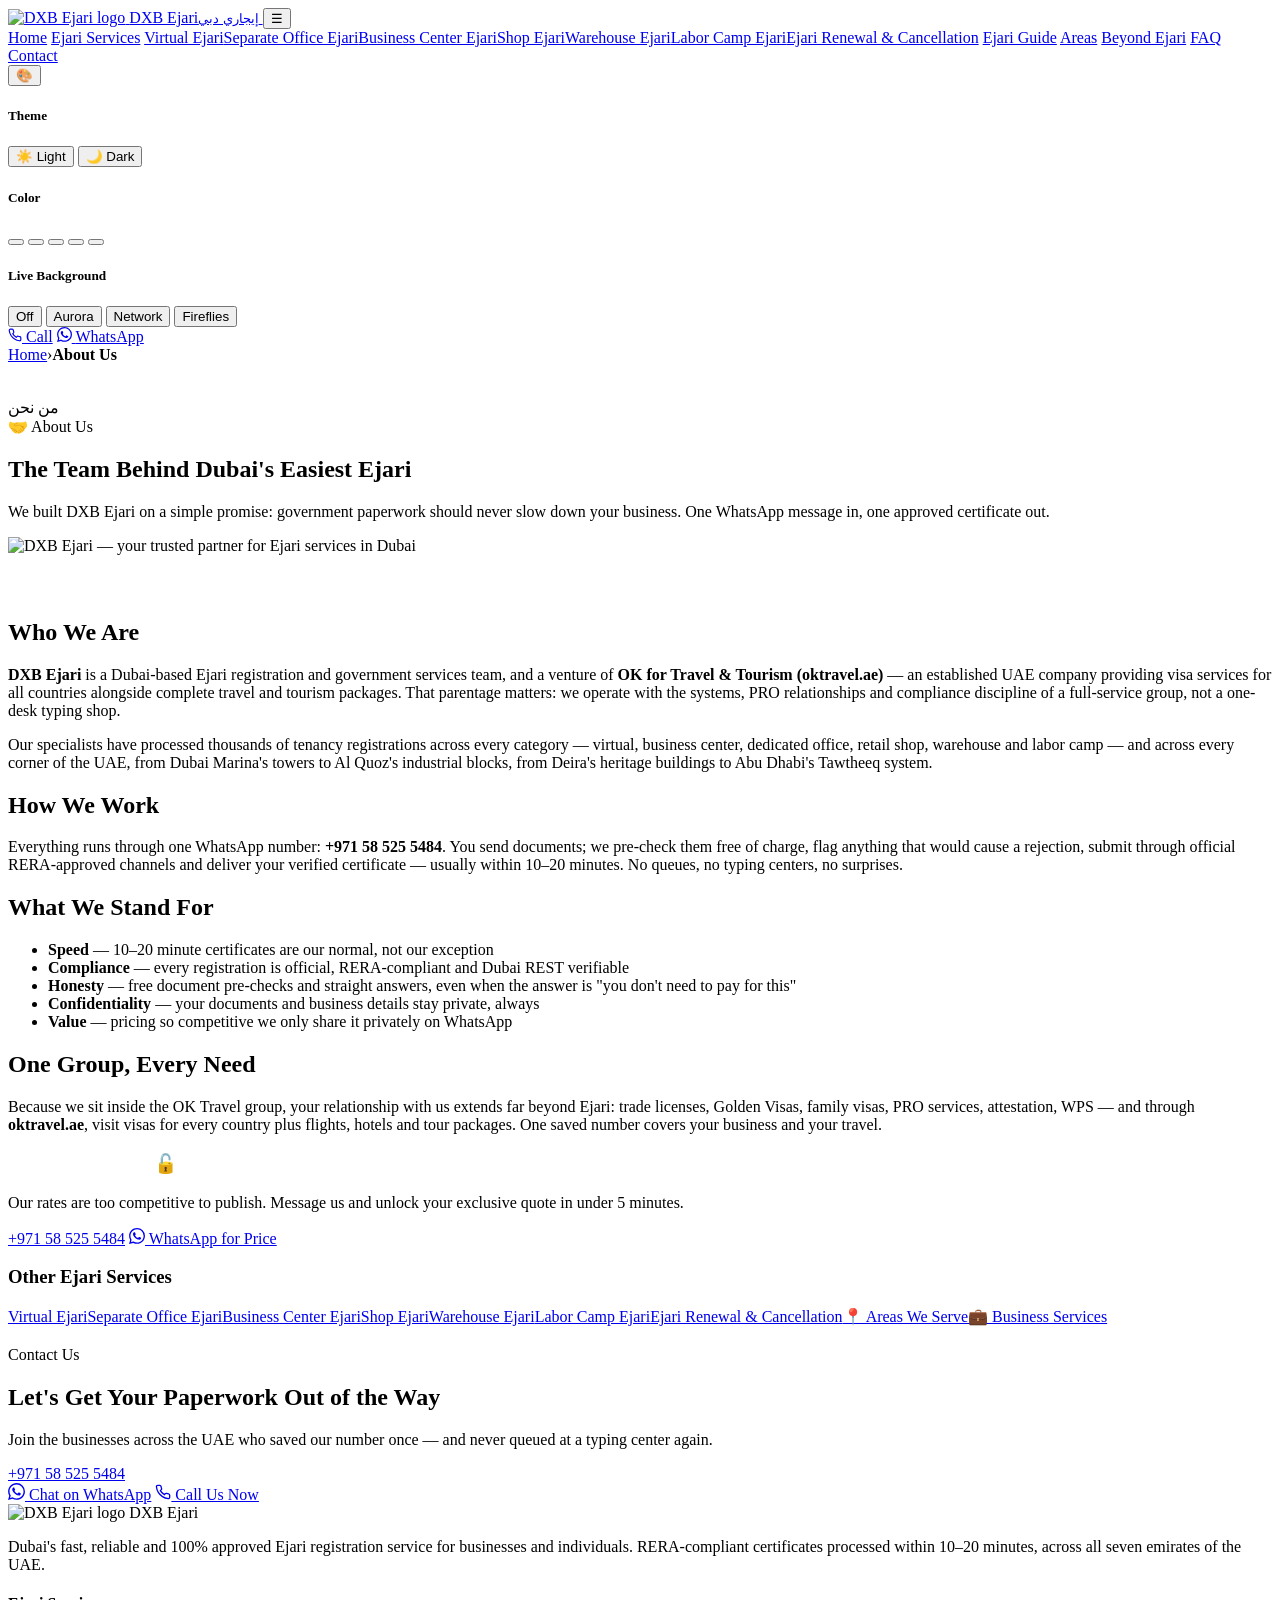
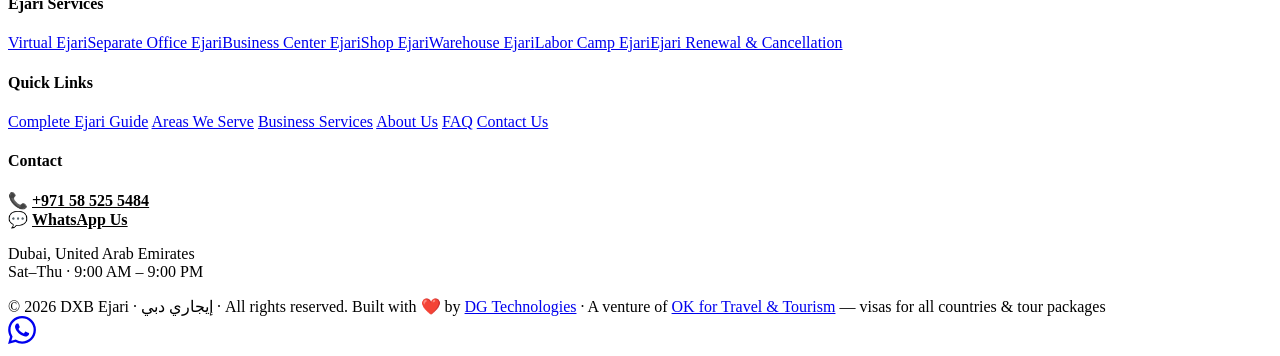
==== about-us.html @ 158ce976 "Add website files" ====
<!DOCTYPE html>
<html lang="en">
<head>
<meta charset="UTF-8">
<meta name="viewport" content="width=device-width, initial-scale=1.0">
<title>About DXB Ejari — Dubai's Trusted Ejari & Business Services Team</title>
<meta name="description" content="DXB Ejari is a Dubai-based Ejari registration and business services provider, a venture of OK for Travel & Tourism, serving all 7 UAE emirates. WhatsApp +971 58 525 5484.">
<meta name="robots" content="index, follow, max-image-preview:large">
<meta name="author" content="DXB Ejari">
<meta name="geo.region" content="AE-DU">
<meta name="geo.placename" content="Dubai">
<link rel="canonical" href="https://dxbejari.com/about-us.html">
<meta property="og:type" content="website">
<meta property="og:url" content="https://dxbejari.com/about-us.html">
<meta property="og:title" content="About DXB Ejari — Dubai's Trusted Ejari & Business Services Team">
<meta property="og:description" content="DXB Ejari is a Dubai-based Ejari registration and business services provider, a venture of OK for Travel & Tourism, serving all 7 UAE emirates. WhatsApp +971 58 525 5484.">
<meta property="og:site_name" content="DXB Ejari">
<meta property="og:locale" content="en_AE">
<meta property="og:image" content="https://dxbejari.com/og-image.jpg">
<meta property="og:image:secure_url" content="https://dxbejari.com/og-image.jpg">
<meta property="og:image:width" content="1200">
<meta property="og:image:height" content="630">
<meta property="og:image:type" content="image/jpeg">
<meta property="og:image:alt" content="About DXB Ejari — Dubai's Trusted Ejari & Business Services Team">
<link rel="image_src" href="https://dxbejari.com/og-image.jpg">
<meta name="twitter:card" content="summary_large_image">
<meta name="twitter:title" content="About DXB Ejari — Dubai's Trusted Ejari & Business Services Team">
<meta name="twitter:description" content="DXB Ejari is a Dubai-based Ejari registration and business services provider, a venture of OK for Travel & Tourism, serving all 7 UAE emirates. WhatsApp +971 58 525 5484.">
<meta name="twitter:image" content="https://dxbejari.com/og-image.jpg">
<meta name="theme-color" content="#0E5A3C">
<meta name="format-detection" content="telephone=yes">
<meta name="mobile-web-app-capable" content="yes">
<meta name="apple-mobile-web-app-status-bar-style" content="default">
<script>(function(){try{var d=document.documentElement,t=localStorage.getItem("dxb-theme")||(matchMedia("(prefers-color-scheme: dark)").matches?"dark":"light");d.dataset.theme=t;var a=localStorage.getItem("dxb-accent");if(a)d.dataset.accent=a}catch(e){}})();</script>
<link rel="icon" type="image/png" sizes="512x512" href="favicon-512.png">
<link rel="icon" type="image/png" sizes="32x32" href="favicon-32.png">
<link rel="icon" type="image/png" sizes="16x16" href="favicon-16.png">
<link rel="apple-touch-icon" sizes="180x180" href="favicon-180.png">
<link rel="preconnect" href="https://fonts.googleapis.com">
<link rel="preconnect" href="https://fonts.gstatic.com" crossorigin>
<link href="https://fonts.googleapis.com/css2?family=Sora:wght@400;600;700;800&family=Inter:wght@400;500;600&family=Noto+Kufi+Arabic:wght@500;700&display=swap" rel="stylesheet">
<link rel="stylesheet" href="style.css">
<script type="application/ld+json">{"@context": "https://schema.org", "@type": "ProfessionalService", "name": "DXB Ejari", "url": "https://dxbejari.com/", "telephone": "+971585255484", "description": "Ejari registration and renewal services across Dubai and all UAE emirates — virtual office, business center, shop, warehouse and labor camp Ejari with certificates issued within 10–20 minutes.", "areaServed": [{"@type": "Country", "name": "United Arab Emirates"}, {"@type": "City", "name": "Dubai"}], "address": {"@type": "PostalAddress", "addressLocality": "Dubai", "addressCountry": "AE"}, "priceRange": "AED", "openingHours": "Sa-Th 09:00-21:00", "sameAs": ["https://wa.me/971585255484", "https://oktravel.ae", "https://dgtechnology.online"], "parentOrganization": {"@type": "Organization", "name": "OK for Travel and Tourism", "url": "https://oktravel.ae"}}</script>
<script type="application/ld+json">{"@context": "https://schema.org", "@type": "BreadcrumbList", "itemListElement": [{"@type": "ListItem", "position": 1, "name": "Home", "item": "https://dxbejari.com/index.html"}, {"@type": "ListItem", "position": 2, "name": "About Us", "item": "https://dxbejari.com/about-us.html"}]}</script>
</head>
<body><header>
  <div class="wrap nav">
    <a class="logo" href="index.html" aria-label="DXB Ejari home">
      <img class="logo-mark" src="logo-mark.png" alt="DXB Ejari logo" width="40" height="40">
      <span>DXB Ejari<small class="ar">إيجاري دبي</small></span>
    </a>
    <button class="menu-btn" aria-label="Open menu" onclick="document.querySelector('.nav-links').classList.toggle('open')">☰</button>
    <nav class="nav-links" aria-label="Main">
      <a href="index.html">Home</a>
      <span class="dd"><a href="virtual-ejari.html">Ejari Services</a>
        <span class="dd-menu"><a href="virtual-ejari.html">Virtual Ejari</a><a href="separate-office-ejari.html">Separate Office Ejari</a><a href="business-center-ejari.html">Business Center Ejari</a><a href="shop-ejari.html">Shop Ejari</a><a href="warehouse-ejari.html">Warehouse Ejari</a><a href="labor-camp-ejari.html">Labor Camp Ejari</a><a href="ejari-renewal.html">Ejari Renewal & Cancellation</a></span>
      </span>
      <a href="services.html">Ejari Guide</a>
      <a href="areas-we-serve.html">Areas</a>
      <a href="business-services.html">Beyond Ejari</a>
      <a href="faq.html">FAQ</a>
      <a href="contact.html">Contact</a>
    </nav>
    <div class="nav-cta">
      <span class="fx">
        <button class="fx-fab" aria-label="Appearance settings" onclick="this.parentElement.classList.toggle('open')">🎨</button>
        <div class="fx-panel">
          <h5>Theme</h5>
          <div class="fx-row">
            <button data-theme-set="light">☀️ Light</button>
            <button data-theme-set="dark">🌙 Dark</button>
          </div>
          <h5>Color</h5>
          <div class="fx-row fx-swatches">
            <button data-accent-set="emerald" style="--sw:#22B573" aria-label="Emerald"></button>
            <button data-accent-set="ocean" style="--sw:#2B9DE8" aria-label="Ocean"></button>
            <button data-accent-set="violet" style="--sw:#8B5CF6" aria-label="Violet"></button>
            <button data-accent-set="crimson" style="--sw:#E8536F" aria-label="Crimson"></button>
            <button data-accent-set="amber" style="--sw:#F0A32B" aria-label="Amber"></button>
          </div>
          <h5>Live Background</h5>
          <div class="fx-row">
            <button data-bg="off">Off</button>
            <button data-bg="aurora">Aurora</button>
            <button data-bg="net">Network</button>
            <button data-bg="fireflies">Fireflies</button>
          </div>
        </div>
      </span>
      <a class="btn btn-ghost btn-sm" href="tel:+971585255484"><svg width="14" height="14" viewBox="0 0 24 24" fill="none" stroke="currentColor" stroke-width="2"><path d="M22 16.92v3a2 2 0 0 1-2.18 2 19.79 19.79 0 0 1-8.63-3.07 19.5 19.5 0 0 1-6-6 19.79 19.79 0 0 1-3.07-8.67A2 2 0 0 1 4.11 2h3a2 2 0 0 1 2 1.72c.127.96.361 1.903.7 2.81a2 2 0 0 1-.45 2.11L8.09 9.91a16 16 0 0 0 6 6l1.27-1.27a2 2 0 0 1 2.11-.45c.907.339 1.85.573 2.81.7A2 2 0 0 1 22 16.92z"/></svg> Call</a>
      <a class="btn btn-green btn-sm nav-wa" href="https://wa.me/971585255484?text=Hi%2C%20I%20need%20Ejari%20services%20in%20Dubai" target="_blank" rel="noopener" aria-label="Chat on WhatsApp"><svg width="15" height="15" viewBox="0 0 24 24" fill="currentColor"><path d="M17.472 14.382c-.297-.149-1.758-.867-2.03-.967-.273-.099-.471-.148-.67.15-.197.297-.767.966-.94 1.164-.173.199-.347.223-.644.075-.297-.15-1.255-.463-2.39-1.475-.883-.788-1.48-1.761-1.653-2.059-.173-.297-.018-.458.13-.606.134-.133.297-.347.446-.52.149-.174.198-.298.298-.497.099-.198.05-.371-.025-.52-.075-.149-.669-1.612-.916-2.207-.242-.579-.487-.5-.669-.51l-.57-.01c-.198 0-.52.074-.792.372-.272.297-1.04 1.016-1.04 2.479 0 1.462 1.065 2.875 1.213 3.074.149.198 2.096 3.2 5.077 4.487.709.306 1.262.489 1.694.625.712.227 1.36.195 1.871.118.571-.085 1.758-.719 2.006-1.413.248-.694.248-1.289.173-1.413-.074-.124-.272-.198-.57-.347m-5.421 7.403h-.004a9.87 9.87 0 0 1-5.031-1.378l-.361-.214-3.741.982.998-3.648-.235-.374a9.86 9.86 0 0 1-1.51-5.26c.001-5.45 4.436-9.884 9.888-9.884 2.64 0 5.122 1.03 6.988 2.898a9.825 9.825 0 0 1 2.893 6.994c-.003 5.45-4.437 9.884-9.885 9.884m8.413-18.297A11.815 11.815 0 0 0 12.05 0C5.495 0 .16 5.335.157 11.892c0 2.096.547 4.142 1.588 5.945L.057 24l6.305-1.654a11.882 11.882 0 0 0 5.683 1.448h.005c6.554 0 11.89-5.335 11.893-11.893a11.821 11.821 0 0 0-3.48-8.413Z"/></svg> <span class="btn-label">WhatsApp</span></a>
    </div>
  </div>
</header><div class="wrap crumbs"><a href="index.html">Home</a><span>›</span><b style="color:var(--emerald)">About Us</b></div>
<section class="phero" style="padding-top:34px">
  <div class="ar-mark ar" aria-hidden="true">من نحن</div>
  <div class="wrap">
    <span class="eyebrow">🤝 About Us</span>
    <h1>The Team Behind <span class="grad">Dubai's Easiest Ejari</span></h1>
    <p class="lead">We built DXB Ejari on a simple promise: government paperwork should never slow down your business. One WhatsApp message in, one approved certificate out.</p>
  </div>
</section>

<section style="padding-top:0">
  <div class="wrap">
    <img class="banner-shot rv" src="banner-tall.jpg" alt="DXB Ejari — your trusted partner for Ejari services in Dubai" loading="lazy" width="1600" height="900">
  </div>
</section>

<section style="padding-top:44px">
  <div class="wrap twocol">
    <article class="prose">
      <h2>Who We Are</h2>
      <p><strong>DXB Ejari</strong> is a Dubai-based Ejari registration and government services team, and a venture of <strong>OK for Travel &amp; Tourism (oktravel.ae)</strong> — an established UAE company providing visa services for all countries alongside complete travel and tourism packages. That parentage matters: we operate with the systems, PRO relationships and compliance discipline of a full-service group, not a one-desk typing shop.</p>
      <p>Our specialists have processed thousands of tenancy registrations across every category — virtual, business center, dedicated office, retail shop, warehouse and labor camp — and across every corner of the UAE, from Dubai Marina's towers to Al Quoz's industrial blocks, from Deira's heritage buildings to Abu Dhabi's Tawtheeq system.</p>
      <h2>How We Work</h2>
      <p>Everything runs through one WhatsApp number: <strong>+971 58 525 5484</strong>. You send documents; we pre-check them free of charge, flag anything that would cause a rejection, submit through official RERA-approved channels and deliver your verified certificate — usually within 10–20 minutes. No queues, no typing centers, no surprises.</p>
      <h2>What We Stand For</h2>
      <ul>
        <li><strong>Speed</strong> — 10–20 minute certificates are our normal, not our exception</li>
        <li><strong>Compliance</strong> — every registration is official, RERA-compliant and Dubai REST verifiable</li>
        <li><strong>Honesty</strong> — free document pre-checks and straight answers, even when the answer is "you don't need to pay for this"</li>
        <li><strong>Confidentiality</strong> — your documents and business details stay private, always</li>
        <li><strong>Value</strong> — pricing so competitive we only share it privately on WhatsApp</li>
      </ul>
      <h2>One Group, Every Need</h2>
      <p>Because we sit inside the OK Travel group, your relationship with us extends far beyond Ejari: trade licenses, Golden Visas, family visas, PRO services, attestation, WPS — and through <strong>oktravel.ae</strong>, visit visas for every country plus flights, hotels and tour packages. One saved number covers your business and your travel.</p>
    </article>
    <aside class="sidebar">
      <div class="side-box side-cta">
  <h3 style="color:#fff">Get Today's Price 🔓</h3>
  <p>Our rates are too competitive to publish. Message us and unlock your exclusive quote in under 5 minutes.</p>
  <a class="phone" href="tel:+971585255484">+971 58 525 5484</a>
  <a class="btn btn-gold" style="width:100%;justify-content:center" href="https://wa.me/971585255484?text=Hi%2C%20I%20want%20to%20know%20the%20Ejari%20price" target="_blank" rel="noopener"><svg width="16" height="16" viewBox="0 0 24 24" fill="currentColor"><path d="M17.472 14.382c-.297-.149-1.758-.867-2.03-.967-.273-.099-.471-.148-.67.15-.197.297-.767.966-.94 1.164-.173.199-.347.223-.644.075-.297-.15-1.255-.463-2.39-1.475-.883-.788-1.48-1.761-1.653-2.059-.173-.297-.018-.458.13-.606.134-.133.297-.347.446-.52.149-.174.198-.298.298-.497.099-.198.05-.371-.025-.52-.075-.149-.669-1.612-.916-2.207-.242-.579-.487-.5-.669-.51l-.57-.01c-.198 0-.52.074-.792.372-.272.297-1.04 1.016-1.04 2.479 0 1.462 1.065 2.875 1.213 3.074.149.198 2.096 3.2 5.077 4.487.709.306 1.262.489 1.694.625.712.227 1.36.195 1.871.118.571-.085 1.758-.719 2.006-1.413.248-.694.248-1.289.173-1.413-.074-.124-.272-.198-.57-.347m-5.421 7.403h-.004a9.87 9.87 0 0 1-5.031-1.378l-.361-.214-3.741.982.998-3.648-.235-.374a9.86 9.86 0 0 1-1.51-5.26c.001-5.45 4.436-9.884 9.888-9.884 2.64 0 5.122 1.03 6.988 2.898a9.825 9.825 0 0 1 2.893 6.994c-.003 5.45-4.437 9.884-9.885 9.884m8.413-18.297A11.815 11.815 0 0 0 12.05 0C5.495 0 .16 5.335.157 11.892c0 2.096.547 4.142 1.588 5.945L.057 24l6.305-1.654a11.882 11.882 0 0 0 5.683 1.448h.005c6.554 0 11.89-5.335 11.893-11.893a11.821 11.821 0 0 0-3.48-8.413Z"/></svg> WhatsApp for Price</a>
</div>
      <div class="side-box"><h3>Other Ejari Services</h3><div class="links"><a href="virtual-ejari.html">Virtual Ejari</a><a href="separate-office-ejari.html">Separate Office Ejari</a><a href="business-center-ejari.html">Business Center Ejari</a><a href="shop-ejari.html">Shop Ejari</a><a href="warehouse-ejari.html">Warehouse Ejari</a><a href="labor-camp-ejari.html">Labor Camp Ejari</a><a href="ejari-renewal.html">Ejari Renewal & Cancellation</a><a href="areas-we-serve.html">📍 Areas We Serve</a><a href="business-services.html">💼 Business Services</a></div></div>
    </aside>
  </div>
</section>
<section style="padding-top:20px"><div class="wrap"><div class="cta-band rv">
  <span class="eyebrow lt">Contact Us</span>
  <h2>Let's Get Your Paperwork Out of the Way</h2>
  <p>Join the businesses across the UAE who saved our number once — and never queued at a typing center again.</p>
  <a class="phone-big" href="tel:+971585255484">+971 58 525 5484</a>
  <div class="cta-ctas">
    <a class="btn btn-green" href="https://wa.me/971585255484?text=Hi%2C%20I%20want%20to%20know%20more%20about%20DXB%20Ejari%20services" target="_blank" rel="noopener"><svg width="17" height="17" viewBox="0 0 24 24" fill="currentColor"><path d="M17.472 14.382c-.297-.149-1.758-.867-2.03-.967-.273-.099-.471-.148-.67.15-.197.297-.767.966-.94 1.164-.173.199-.347.223-.644.075-.297-.15-1.255-.463-2.39-1.475-.883-.788-1.48-1.761-1.653-2.059-.173-.297-.018-.458.13-.606.134-.133.297-.347.446-.52.149-.174.198-.298.298-.497.099-.198.05-.371-.025-.52-.075-.149-.669-1.612-.916-2.207-.242-.579-.487-.5-.669-.51l-.57-.01c-.198 0-.52.074-.792.372-.272.297-1.04 1.016-1.04 2.479 0 1.462 1.065 2.875 1.213 3.074.149.198 2.096 3.2 5.077 4.487.709.306 1.262.489 1.694.625.712.227 1.36.195 1.871.118.571-.085 1.758-.719 2.006-1.413.248-.694.248-1.289.173-1.413-.074-.124-.272-.198-.57-.347m-5.421 7.403h-.004a9.87 9.87 0 0 1-5.031-1.378l-.361-.214-3.741.982.998-3.648-.235-.374a9.86 9.86 0 0 1-1.51-5.26c.001-5.45 4.436-9.884 9.888-9.884 2.64 0 5.122 1.03 6.988 2.898a9.825 9.825 0 0 1 2.893 6.994c-.003 5.45-4.437 9.884-9.885 9.884m8.413-18.297A11.815 11.815 0 0 0 12.05 0C5.495 0 .16 5.335.157 11.892c0 2.096.547 4.142 1.588 5.945L.057 24l6.305-1.654a11.882 11.882 0 0 0 5.683 1.448h.005c6.554 0 11.89-5.335 11.893-11.893a11.821 11.821 0 0 0-3.48-8.413Z"/></svg> Chat on WhatsApp</a>
    <a class="btn btn-white" href="tel:+971585255484"><svg width="16" height="16" viewBox="0 0 24 24" fill="none" stroke="currentColor" stroke-width="2"><path d="M22 16.92v3a2 2 0 0 1-2.18 2 19.79 19.79 0 0 1-8.63-3.07 19.5 19.5 0 0 1-6-6 19.79 19.79 0 0 1-3.07-8.67A2 2 0 0 1 4.11 2h3a2 2 0 0 1 2 1.72c.127.96.361 1.903.7 2.81a2 2 0 0 1-.45 2.11L8.09 9.91a16 16 0 0 0 6 6l1.27-1.27a2 2 0 0 1 2.11-.45c.907.339 1.85.573 2.81.7A2 2 0 0 1 22 16.92z"/></svg> Call Us Now</a>
  </div>
</div></div></section><footer>
  <div class="wrap">
    <div class="fgrid">
      <div>
        <div class="fbrand"><img class="logo-mark" src="logo-mark.png" alt="DXB Ejari logo" width="34" height="34"> DXB Ejari</div>
        <p>Dubai's fast, reliable and 100% approved Ejari registration service for businesses and individuals. RERA-compliant certificates processed within 10–20 minutes, across all seven emirates of the UAE.</p>
      </div>
      <div>
        <h4>Ejari Services</h4>
        <a href="virtual-ejari.html">Virtual Ejari</a><a href="separate-office-ejari.html">Separate Office Ejari</a><a href="business-center-ejari.html">Business Center Ejari</a><a href="shop-ejari.html">Shop Ejari</a><a href="warehouse-ejari.html">Warehouse Ejari</a><a href="labor-camp-ejari.html">Labor Camp Ejari</a><a href="ejari-renewal.html">Ejari Renewal & Cancellation</a>
      </div>
      <div>
        <h4>Quick Links</h4>
        <a href="services.html">Complete Ejari Guide</a>
        <a href="areas-we-serve.html">Areas We Serve</a>
        <a href="business-services.html">Business Services</a>
        <a href="about-us.html">About Us</a>
        <a href="faq.html">FAQ</a>
        <a href="contact.html">Contact Us</a>
      </div>
      <div>
        <h4>Contact</h4>
        <p style="margin-bottom:10px">📞 <a href="tel:+971585255484" style="color:var(--gold-2);font-weight:700">+971 58 525 5484</a><br>
        💬 <a href="https://wa.me/971585255484?text=Hi%2C%20I%20need%20Ejari%20services%20in%20Dubai" target="_blank" rel="noopener" style="color:var(--gold-2);font-weight:700">WhatsApp Us</a></p>
        <p>Dubai, United Arab Emirates<br>Sat–Thu · 9:00 AM – 9:00 PM</p>
      </div>
    </div>
    <div class="watermark">
      <span>© <span class="yr">2026</span> DXB Ejari · <span class="ar">إيجاري دبي</span> · All rights reserved.</span>
      <span>Built with ❤️ by <a href="https://dgtechnology.online" target="_blank" rel="noopener">DG Technologies</a> · A venture of <a href="https://oktravel.ae" target="_blank" rel="noopener">OK for Travel &amp; Tourism</a> — visas for all countries &amp; tour packages</span>
    </div>
  </div>
</footer>
<a class="wa-float" href="https://wa.me/971585255484?text=Hi%2C%20I%20need%20Ejari%20services%20in%20Dubai" target="_blank" rel="noopener" aria-label="Chat on WhatsApp"><svg width="28" height="28" viewBox="0 0 24 24" fill="currentColor"><path d="M17.472 14.382c-.297-.149-1.758-.867-2.03-.967-.273-.099-.471-.148-.67.15-.197.297-.767.966-.94 1.164-.173.199-.347.223-.644.075-.297-.15-1.255-.463-2.39-1.475-.883-.788-1.48-1.761-1.653-2.059-.173-.297-.018-.458.13-.606.134-.133.297-.347.446-.52.149-.174.198-.298.298-.497.099-.198.05-.371-.025-.52-.075-.149-.669-1.612-.916-2.207-.242-.579-.487-.5-.669-.51l-.57-.01c-.198 0-.52.074-.792.372-.272.297-1.04 1.016-1.04 2.479 0 1.462 1.065 2.875 1.213 3.074.149.198 2.096 3.2 5.077 4.487.709.306 1.262.489 1.694.625.712.227 1.36.195 1.871.118.571-.085 1.758-.719 2.006-1.413.248-.694.248-1.289.173-1.413-.074-.124-.272-.198-.57-.347m-5.421 7.403h-.004a9.87 9.87 0 0 1-5.031-1.378l-.361-.214-3.741.982.998-3.648-.235-.374a9.86 9.86 0 0 1-1.51-5.26c.001-5.45 4.436-9.884 9.888-9.884 2.64 0 5.122 1.03 6.988 2.898a9.825 9.825 0 0 1 2.893 6.994c-.003 5.45-4.437 9.884-9.885 9.884m8.413-18.297A11.815 11.815 0 0 0 12.05 0C5.495 0 .16 5.335.157 11.892c0 2.096.547 4.142 1.588 5.945L.057 24l6.305-1.654a11.882 11.882 0 0 0 5.683 1.448h.005c6.554 0 11.89-5.335 11.893-11.893a11.821 11.821 0 0 0-3.48-8.413Z"/></svg></a>
<script src="app.js" defer></script>
<script>
const io=new IntersectionObserver(es=>{es.forEach(e=>{if(e.isIntersecting){e.target.classList.add('on');io.unobserve(e.target)}})},{threshold:.1});
document.querySelectorAll('.rv').forEach(el=>io.observe(el));
document.querySelectorAll('.yr').forEach(el=>el.textContent=new Date().getFullYear());
</script>
</body>
</html>
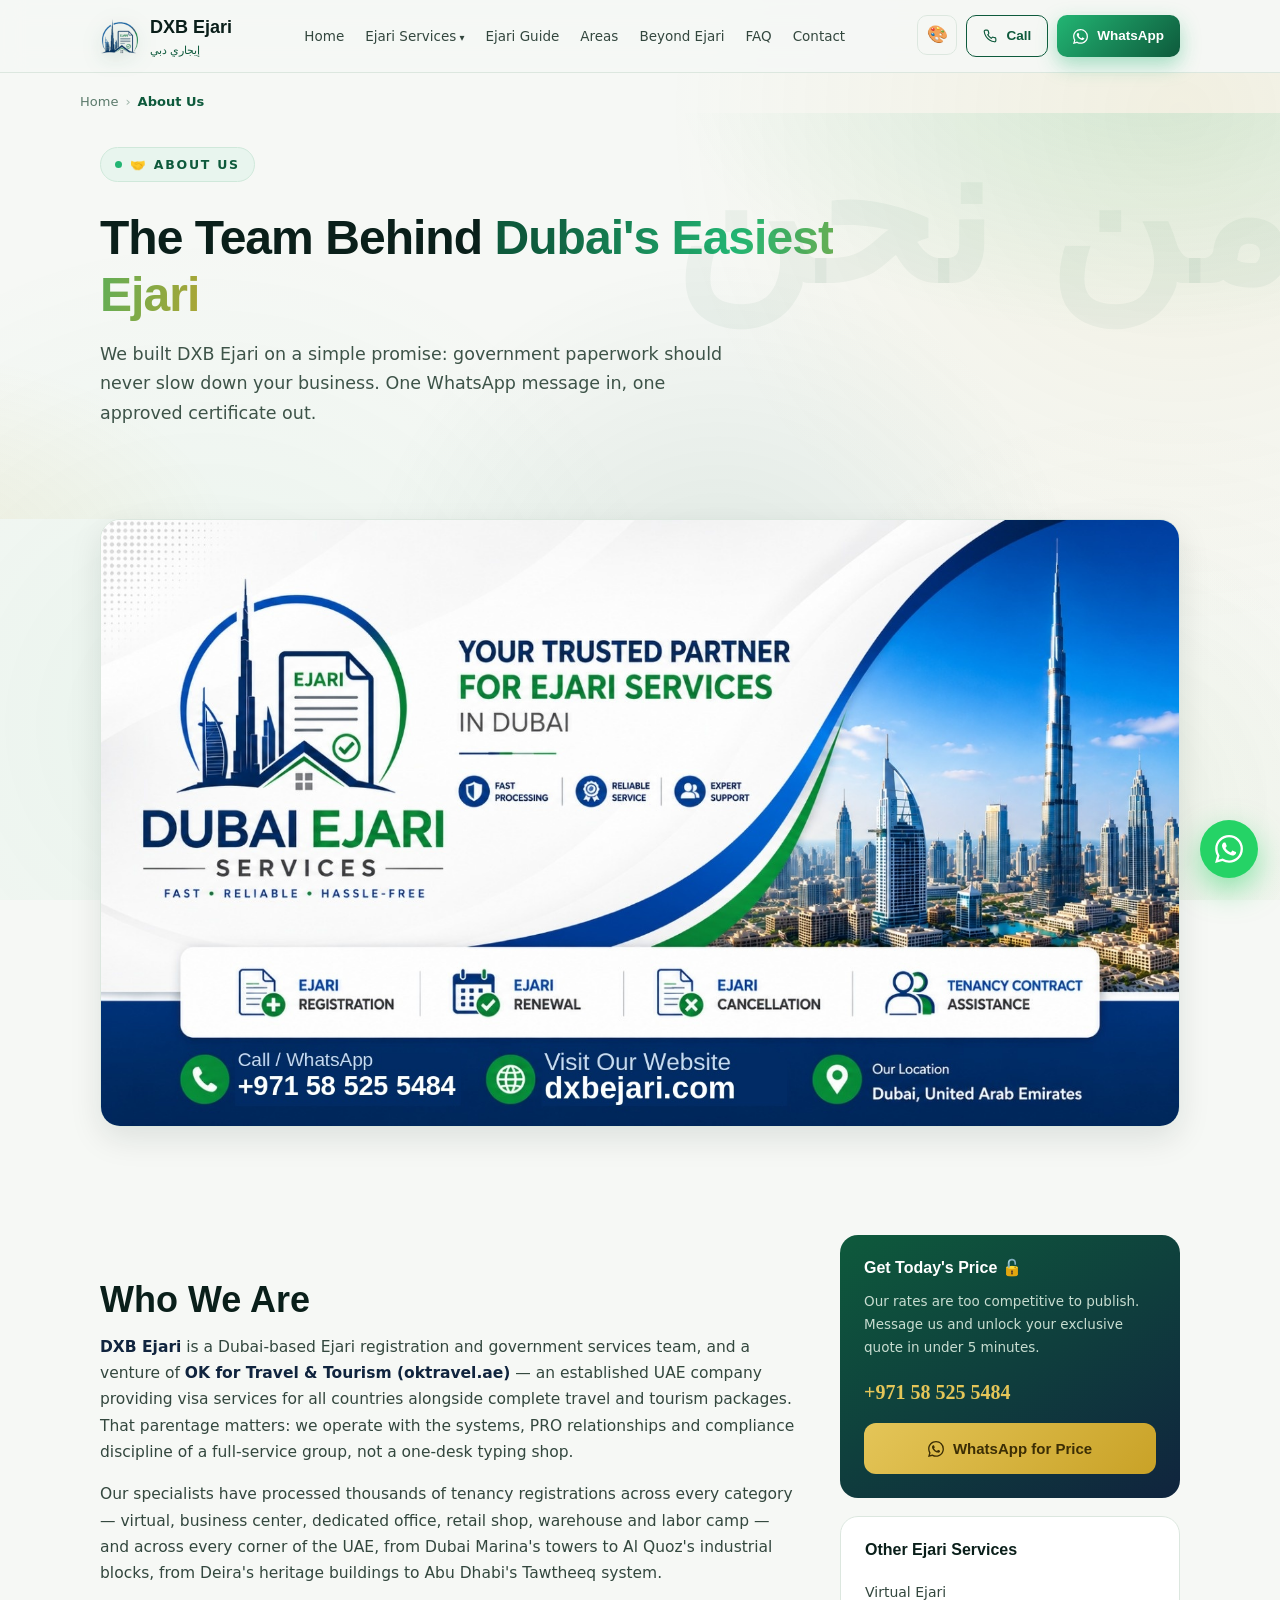
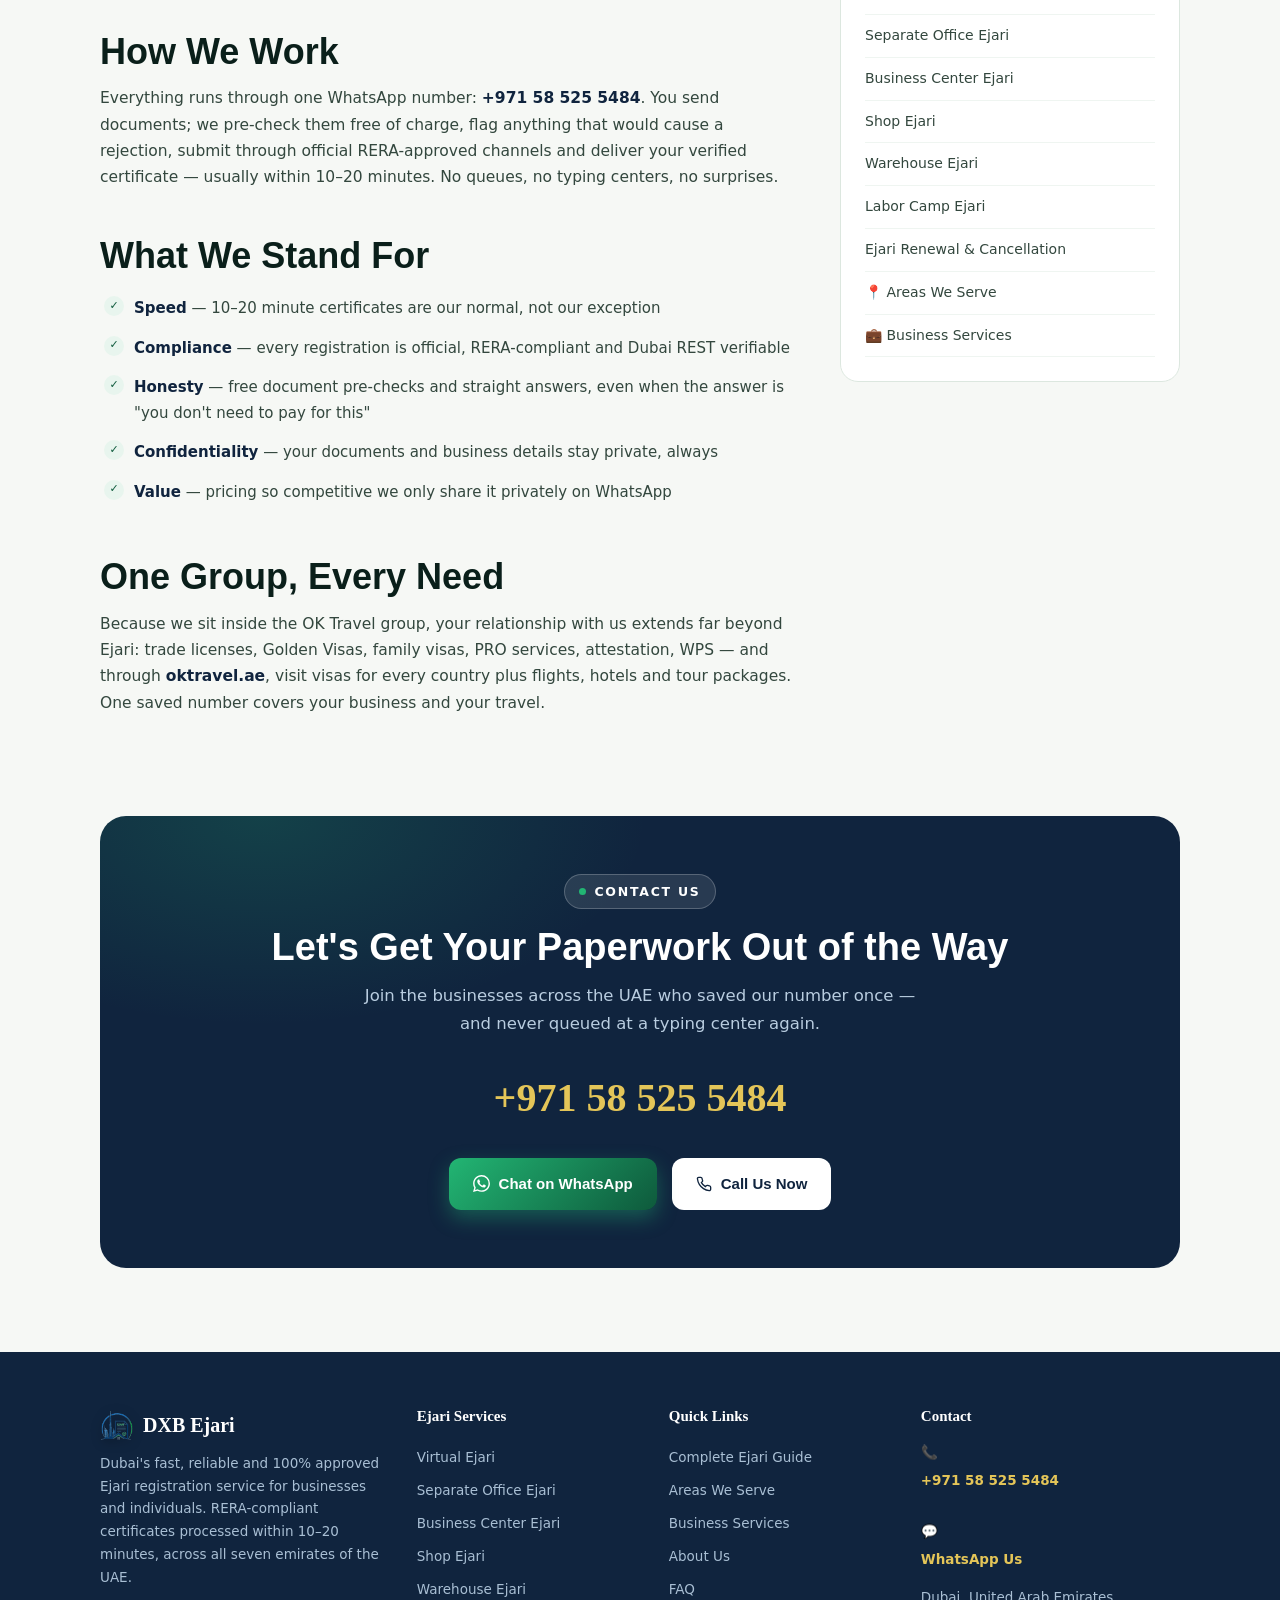
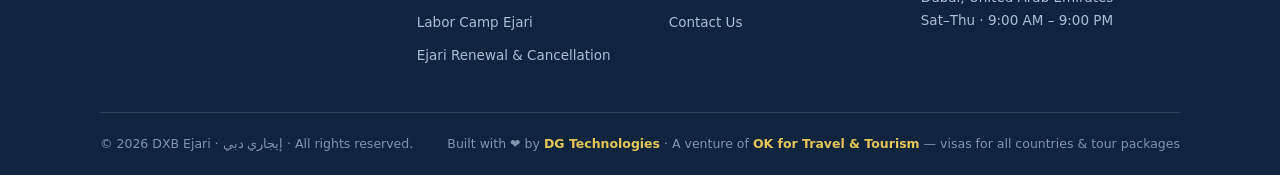
==== commit f17ed4ab: "Replace repository with local website" ====
--- a/about-us.html
+++ b/about-us.html
@@ -5,6 +5,7 @@
 <meta name="viewport" content="width=device-width, initial-scale=1.0">
 <title>About DXB Ejari — Dubai's Trusted Ejari & Business Services Team</title>
 <meta name="description" content="DXB Ejari is a Dubai-based Ejari registration and business services provider, a venture of OK for Travel & Tourism, serving all 7 UAE emirates. WhatsApp +971 58 525 5484.">
+<meta name="keywords" content="about dxb ejari, ejari company dubai, trusted ejari service, ok travel and tourism, ejari registration company">
 <meta name="robots" content="index, follow, max-image-preview:large">
 <meta name="author" content="DXB Ejari">
 <meta name="geo.region" content="AE-DU">
--- a/style.css
+++ b/style.css
@@ -0,0 +1,380 @@
+:root{
+  --ink:#0A1F1A; --emerald:#0E5A3C; --emerald-2:#0B4A31; --leaf:#22B573;
+  --mint:#E8F5EE; --navy:#10243E; --gold:#C9A227; --gold-2:#E4C558;
+  --paper:#F6F8F5; --white:#fff; --line:#DCE7DF;
+  --shadow:0 12px 32px rgba(10,31,26,.10); --radius:18px;
+}
+*{margin:0;padding:0;box-sizing:border-box}
+html{scroll-behavior:smooth}
+body{font-family:'Inter',system-ui,sans-serif;color:var(--ink);background:var(--paper);line-height:1.7;font-size:16px}
+h1,h2,h3,h4{font-family:'Sora',sans-serif;line-height:1.18}
+.ar{font-family:'Noto Kufi Arabic',sans-serif}
+a{color:inherit;text-decoration:none}
+.wrap{max-width:1120px;margin:0 auto;padding:0 20px}
+section{padding:64px 0}
+.eyebrow{display:inline-flex;align-items:center;gap:8px;font-size:12.5px;font-weight:600;letter-spacing:.14em;text-transform:uppercase;color:var(--emerald);background:var(--mint);border:1px solid #CFE8DA;border-radius:999px;padding:6px 14px;margin-bottom:16px}
+.eyebrow::before{content:"";width:7px;height:7px;border-radius:50%;background:var(--leaf)}
+.eyebrow.lt{background:rgba(255,255,255,.1);border-color:rgba(255,255,255,.22);color:#fff}
+h2{font-size:clamp(25px,3.8vw,36px);font-weight:800;margin-bottom:12px}
+.sub{color:#40564C;max-width:680px;font-size:16.5px}
+.btn{display:inline-flex;align-items:center;gap:9px;font-family:'Sora',sans-serif;font-weight:700;font-size:15px;padding:13px 24px;border-radius:12px;transition:.22s;cursor:pointer;border:0}
+.btn svg{flex:none}
+.btn-green{background:linear-gradient(135deg,var(--leaf),var(--emerald));color:#fff;box-shadow:0 8px 20px color-mix(in srgb,var(--leaf) 38%,transparent)}
+.btn-green:hover{transform:translateY(-2px);box-shadow:0 12px 26px color-mix(in srgb,var(--leaf) 48%,transparent)}
+.btn-dark{background:var(--navy);color:#fff}
+.btn-dark:hover{background:#1A3556;transform:translateY(-2px)}
+.btn-gold{background:linear-gradient(135deg,var(--gold-2),var(--gold));color:#3C2E05}
+.btn-gold:hover{transform:translateY(-2px);box-shadow:0 10px 24px rgba(201,162,39,.4)}
+.btn-ghost{background:transparent;border:1.5px solid var(--emerald);color:var(--emerald)}
+.btn-ghost:hover{background:var(--mint)}
+.btn-white{background:#fff;color:var(--navy)}
+.btn-sm{padding:9px 16px;font-size:13.5px;border-radius:10px}
+
+/* Header */
+header{position:sticky;top:0;z-index:100;background:rgba(246,248,245,.9);backdrop-filter:blur(12px);border-bottom:1px solid var(--line)}
+.nav{display:flex;align-items:center;justify-content:space-between;height:72px;gap:10px}
+.logo{display:flex;align-items:center;gap:10px;font-family:'Sora',sans-serif;font-weight:800;font-size:18px;flex:none}
+.logo-mark{width:40px;height:40px;object-fit:contain;flex:none;filter:drop-shadow(0 4px 10px rgba(14,90,60,.25))}
+.fbrand .logo-mark{filter:drop-shadow(0 2px 6px rgba(0,0,0,.35)) brightness(1.15)}
+.logo small{display:block;font-family:'Noto Kufi Arabic';font-size:10.5px;font-weight:500;color:var(--emerald)}
+.nav-links{display:flex;gap:1px;font-size:13.5px;font-weight:500;color:#33473E;flex-wrap:nowrap}
+.nav-links>a,.nav-links .dd>a{padding:8px 10px;border-radius:9px;white-space:nowrap;display:inline-block}
+.nav-links>a:hover,.nav-links>a.on{color:var(--emerald);background:var(--mint)}
+.dd{position:relative}
+.dd>a::after{content:" ▾";font-size:10px}
+.dd-menu{position:absolute;top:100%;left:0;min-width:250px;background:#fff;border:1px solid var(--line);border-radius:14px;box-shadow:var(--shadow);padding:8px;display:none;z-index:60}
+.dd:hover .dd-menu,.dd:focus-within .dd-menu{display:block}
+.dd-menu a{display:block;padding:10px 14px;border-radius:9px;font-size:13.5px}
+.dd-menu a:hover{background:var(--mint);color:var(--emerald)}
+.nav-cta{display:flex;gap:9px;flex:none}
+.menu-btn{display:none;background:none;border:1.5px solid var(--line);border-radius:10px;padding:8px 12px;font-size:18px;cursor:pointer;color:var(--emerald)}
+
+/* Breadcrumb */
+.crumbs{font-size:13px;color:#5B7A6B;padding:18px 0 0}
+.crumbs a:hover{color:var(--emerald);text-decoration:underline}
+.crumbs span{margin:0 7px;color:#9DB5A8}
+
+/* Page hero */
+.phero{padding:56px 0 64px;background:
+ radial-gradient(800px 440px at 90% -10%, rgba(34,181,115,.14), transparent 60%),
+ radial-gradient(620px 380px at -8% 110%, rgba(201,162,39,.10), transparent 55%), var(--paper);
+ position:relative;overflow:hidden}
+.phero .ar-mark{position:absolute;top:0;right:-1%;font-size:clamp(100px,16vw,190px);font-weight:700;color:rgba(14,90,60,.05);pointer-events:none;line-height:1.1}
+.phero h1{font-size:clamp(30px,4.8vw,48px);font-weight:800;letter-spacing:-.02em;margin:12px 0 16px;max-width:820px}
+.phero h1 .grad{background:linear-gradient(100deg,var(--emerald) 10%,var(--leaf) 55%,var(--gold) 110%);-webkit-background-clip:text;background-clip:text;color:transparent}
+.phero p.lead{font-size:17.5px;color:#3D5348;max-width:640px;margin-bottom:26px}
+.hero-ctas{display:flex;gap:13px;flex-wrap:wrap;margin-bottom:22px}
+.hero-points{display:flex;gap:20px;flex-wrap:wrap;font-size:13.5px;font-weight:600;color:#33473E}
+.hero-points span{display:inline-flex;align-items:center;gap:7px}
+.hero-points svg{color:var(--leaf)}
+.hero-grid{display:grid;grid-template-columns:1.15fr .85fr;gap:48px;align-items:center}
+
+/* Certificate signature card */
+.cert{position:relative;background:#fff;border-radius:22px;box-shadow:0 30px 70px rgba(10,31,26,.18);padding:26px 24px 72px;border:1px solid #E4EEE7;transform:rotate(1.5deg)}
+.cert-top{display:flex;justify-content:space-between;align-items:flex-start;border-bottom:2px dashed var(--line);padding-bottom:14px;margin-bottom:14px}
+.cert-brand{font-family:'Sora';font-weight:800;font-size:16px;color:var(--emerald)}
+.cert-brand span{display:block;font-family:'Noto Kufi Arabic';font-size:11.5px;font-weight:500;color:#5B7A6B}
+.cert-qr{width:52px;height:52px;border-radius:9px;background:repeating-linear-gradient(0deg,var(--navy) 0 4px,transparent 4px 8px),repeating-linear-gradient(90deg,var(--navy) 0 4px,#fff 4px 8px);opacity:.85;border:3px solid var(--navy)}
+.cert-row{display:flex;justify-content:space-between;font-size:13px;padding:7px 0;border-bottom:1px solid #EFF5F1}
+.cert-row b{color:var(--navy)}
+.cert-row .ok{color:var(--leaf);font-weight:700}
+.stamp{position:absolute;right:18px;bottom:-38px;width:96px;height:96px;border-radius:50%;background:radial-gradient(circle at 32% 28%,var(--gold-2),var(--gold));display:grid;place-items:center;text-align:center;color:#3C2E05;font-family:'Sora';font-weight:800;font-size:10.5px;line-height:1.25;box-shadow:0 14px 30px rgba(201,162,39,.45);border:4px solid #fff;transform:rotate(-10deg)}
+.stamp em{display:block;font-style:normal;font-size:15px}
+
+/* Trust strip */
+.trust{background:var(--navy);color:#fff;padding:20px 0}
+.trust .wrap{display:flex;justify-content:space-between;gap:16px;flex-wrap:wrap}
+.trust span{display:inline-flex;align-items:center;gap:9px;font-size:13.5px;font-weight:600}
+.trust svg{color:var(--gold-2)}
+
+/* Cards */
+.cards{display:grid;grid-template-columns:repeat(3,1fr);gap:22px;margin-top:38px}
+.card{background:#fff;border:1px solid var(--line);border-radius:var(--radius);padding:27px 24px;box-shadow:0 4px 14px rgba(10,31,26,.05);transition:.25s;position:relative;overflow:hidden;display:block}
+.card::after{content:"";position:absolute;inset:auto 0 0 0;height:4px;background:linear-gradient(90deg,var(--emerald),var(--leaf));transform:scaleX(0);transform-origin:left;transition:.3s}
+.card:hover{transform:translateY(-6px);box-shadow:var(--shadow)}
+.card:hover::after{transform:scaleX(1)}
+.card .ico{width:52px;height:52px;border-radius:14px;background:var(--mint);display:grid;place-items:center;color:var(--emerald);margin-bottom:15px;font-size:24px}
+.card h3{font-size:18.5px;margin-bottom:8px}
+.card p{font-size:14px;color:#4A6157;margin-bottom:14px}
+.card .go{font-weight:700;font-size:13.5px;color:var(--emerald)}
+
+/* Article prose */
+.prose{max-width:800px}
+.prose h2{margin-top:44px}
+.prose h3{font-size:20px;margin:30px 0 10px;color:var(--emerald-2)}
+.prose p{margin-bottom:16px;color:#33473E;font-size:15.5px}
+.prose strong{color:var(--navy)}
+.prose ul{margin:0 0 18px 4px;list-style:none}
+.prose ul li{padding:7px 0 7px 30px;position:relative;color:#33473E;font-size:15px}
+.prose ul li::before{content:"✓";position:absolute;left:0;top:7px;width:20px;height:20px;border-radius:50%;background:var(--mint);color:var(--emerald);font-size:11px;font-weight:800;display:grid;place-items:center}
+.twocol{display:grid;grid-template-columns:1fr 340px;gap:44px;align-items:start}
+.sidebar{position:sticky;top:92px;display:flex;flex-direction:column;gap:18px}
+.side-box{background:#fff;border:1px solid var(--line);border-radius:var(--radius);padding:24px}
+.side-box h3{font-size:16px;margin-bottom:12px}
+.side-box .links a{display:block;padding:9px 0;font-size:14px;color:#33473E;border-bottom:1px solid #EFF5F1}
+.side-box .links a:hover{color:var(--emerald);padding-left:5px}
+.side-cta{background:linear-gradient(150deg,var(--emerald),var(--navy));color:#fff;border:0}
+.side-cta p{font-size:13.5px;color:#C7DCD0;margin:8px 0 16px}
+.side-cta .phone{font-family:'Sora';font-weight:800;font-size:20px;color:var(--gold-2);display:block;margin-bottom:14px}
+
+/* Mystery pricing */
+.mystery{background:linear-gradient(135deg,#10243E 0%,#0B3A29 100%);color:#fff;border-radius:24px;padding:46px 38px;position:relative;overflow:hidden;margin:44px 0}
+.mystery::before{content:"؟";font-family:'Noto Kufi Arabic';position:absolute;right:16px;top:-32px;font-size:190px;font-weight:700;color:rgba(228,197,88,.08)}
+.mystery h2{color:#fff;font-size:clamp(22px,3.4vw,32px)}
+.mystery p{color:#B9CDE0;max-width:560px;margin:10px 0 24px;font-size:15.5px}
+.mystery .blur-price{display:inline-block;font-family:'Sora';font-weight:800;font-size:34px;color:var(--gold-2);filter:blur(9px);user-select:none;margin:0 6px;vertical-align:middle}
+.mystery .tag{display:inline-flex;align-items:center;gap:7px;background:rgba(228,197,88,.14);border:1px solid rgba(228,197,88,.4);color:var(--gold-2);font-size:12px;font-weight:700;letter-spacing:.1em;text-transform:uppercase;border-radius:999px;padding:6px 14px;margin-bottom:16px}
+
+/* Steps */
+.steps{display:grid;grid-template-columns:repeat(4,1fr);gap:18px;margin-top:38px}
+.step{background:#fff;border:1px solid var(--line);border-radius:var(--radius);padding:24px 20px}
+.step .num{font-family:'Sora';font-weight:800;font-size:13px;color:var(--gold);letter-spacing:.1em;display:block;margin-bottom:10px}
+.step h3{font-size:16.5px;margin-bottom:7px}
+.step p{font-size:13.5px;color:#4A6157}
+.steps.dark .step{background:rgba(255,255,255,.06);border-color:rgba(255,255,255,.14);color:#fff}
+.steps.dark .step p{color:#CFE3D7}
+.steps.dark .step .num{color:var(--gold-2)}
+.band{background:linear-gradient(135deg,var(--emerald) 0%,#0A4630 60%,var(--navy) 120%);color:#fff}
+.band h2{color:#fff}
+.band .sub{color:#BFDACB}
+
+/* Docs list */
+.docs{display:grid;grid-template-columns:repeat(2,1fr);gap:13px;margin-top:26px}
+.doc{display:flex;gap:12px;align-items:flex-start;background:#fff;border:1px solid var(--line);border-radius:13px;padding:15px 17px;font-size:14px}
+.doc svg{flex:none;color:var(--emerald);margin-top:2px}
+
+/* Areas */
+.chip-grid{display:flex;flex-wrap:wrap;gap:11px;margin-top:30px}
+.chip{display:inline-flex;align-items:center;gap:8px;background:#fff;border:1px solid var(--line);border-radius:999px;padding:10px 18px;font-size:14px;font-weight:600;transition:.2s}
+.chip:hover{border-color:var(--leaf);color:var(--emerald);box-shadow:0 6px 14px rgba(34,181,115,.16);transform:translateY(-2px)}
+.chip svg{color:var(--leaf)}
+.emirate-cards{display:grid;grid-template-columns:repeat(4,1fr);gap:16px;margin-top:34px}
+.emirate{background:#fff;border:1px solid var(--line);border-radius:16px;padding:22px 20px;text-align:center;transition:.22s;display:block}
+.emirate:hover{transform:translateY(-4px);box-shadow:var(--shadow);border-color:#BFE3CF}
+.emirate .flag{font-size:26px;margin-bottom:8px}
+.emirate h3{font-size:16px;margin-bottom:4px}
+.emirate p{font-size:12.5px;color:#5B7A6B;word-break:break-all}
+
+/* FAQ */
+.faq{max-width:800px;margin-top:32px}
+details{background:#fff;border:1px solid var(--line);border-radius:14px;margin-bottom:11px;overflow:hidden}
+summary{cursor:pointer;list-style:none;padding:18px 22px;font-family:'Sora';font-weight:600;font-size:15px;display:flex;justify-content:space-between;align-items:center;gap:14px}
+summary::-webkit-details-marker{display:none}
+summary::after{content:"+";font-size:21px;color:var(--emerald);transition:.25s;flex:none}
+details[open] summary::after{transform:rotate(45deg)}
+details .a{padding:0 22px 19px;font-size:14.5px;color:#4A6157}
+
+/* Why */
+.why{display:grid;grid-template-columns:repeat(4,1fr);gap:18px;margin-top:36px}
+.why>div{background:#fff;border:1px solid var(--line);border-radius:var(--radius);padding:24px 20px;text-align:center}
+.wico{width:52px;height:52px;margin:0 auto 12px;border-radius:50%;background:linear-gradient(135deg,var(--mint),#fff);border:1px solid #CFE8DA;display:grid;place-items:center;color:var(--emerald);font-size:22px}
+.why h3{font-size:15.5px;margin-bottom:5px}
+.why p{font-size:13px;color:#4A6157}
+
+/* CTA band */
+.cta-band{background:radial-gradient(700px 380px at 15% 0%, rgba(34,181,115,.20), transparent 55%),var(--navy);color:#fff;text-align:center;border-radius:26px;padding:58px 30px;position:relative;overflow:hidden}
+.cta-band h2{color:#fff;font-size:clamp(24px,3.8vw,38px)}
+.cta-band p{color:#B9CDE0;max-width:560px;margin:12px auto 26px;font-size:16.5px}
+.phone-big{font-family:'Sora';font-weight:800;font-size:clamp(24px,4.6vw,40px);color:var(--gold-2);display:block;margin-bottom:26px}
+.cta-ctas{display:flex;gap:15px;justify-content:center;flex-wrap:wrap}
+
+/* OK Travel promo */
+.promo{display:grid;grid-template-columns:1fr 1fr;gap:40px;align-items:center;background:#fff;border:1px solid var(--line);border-radius:24px;padding:44px;margin-top:20px}
+.promo .plane{font-size:56px}
+.promo h2{font-size:clamp(22px,3vw,30px)}
+.promo p{color:#4A6157;font-size:15px;margin:10px 0 20px}
+
+/* Footer */
+footer{background:var(--navy);color:#A9BFD4;padding:56px 0 0;margin-top:20px}
+footer h4{color:#fff;font-size:15px;margin-bottom:16px;font-family:'Sora'}
+.fgrid{display:grid;grid-template-columns:1.3fr 1fr 1fr 1.2fr;gap:36px;padding-bottom:40px}
+.fgrid a{display:block;padding:5px 0;font-size:13.5px}
+.fgrid a:hover{color:var(--gold-2)}
+.fgrid p{font-size:13.5px}
+.fbrand{font-family:'Sora';font-weight:800;font-size:20px;color:#fff;margin-bottom:10px;display:flex;align-items:center;gap:9px}
+.fbrand .logo-mark{width:34px;height:34px;font-size:16px}
+.watermark{border-top:1px solid rgba(255,255,255,.12);padding:20px 0;display:flex;justify-content:space-between;gap:14px;flex-wrap:wrap;font-size:12.5px;color:#7E96AC;align-items:center}
+.watermark a{color:var(--gold-2);font-weight:600}
+.watermark a:hover{text-decoration:underline}
+
+/* WA float */
+.wa-float{position:fixed;right:22px;bottom:22px;z-index:200;width:58px;height:58px;border-radius:50%;background:#25D366;display:grid;place-items:center;color:#fff;box-shadow:0 12px 30px rgba(37,211,102,.5);animation:waPulse 2.4s infinite}
+.wa-float:hover{transform:scale(1.08)}
+@keyframes waPulse{0%,100%{box-shadow:0 12px 30px rgba(37,211,102,.5),0 0 0 0 rgba(37,211,102,.45)}50%{box-shadow:0 12px 30px rgba(37,211,102,.5),0 0 0 15px rgba(37,211,102,0)}}
+
+.rv{opacity:0;transform:translateY(20px);transition:.6s cubic-bezier(.2,.8,.2,1)}
+.rv.on{opacity:1;transform:none}
+@media (prefers-reduced-motion:reduce){*{animation:none!important;transition:none!important}.rv{opacity:1;transform:none}}
+
+@media (max-width:1180px){.nav-links{display:none;position:absolute;top:72px;left:0;right:0;background:#fff;border-bottom:1px solid var(--line);flex-direction:column;padding:14px 20px;gap:2px;box-shadow:var(--shadow);flex-wrap:wrap}
+.nav-links.open{display:flex}
+.nav-links>a,.nav-links .dd>a{padding:12px 10px;font-size:15px}
+.dd-menu{position:static;display:block;box-shadow:none;border:0;padding-left:14px}
+.menu-btn{display:block}}
+@media (max-width:1020px){
+.hero-grid{grid-template-columns:1fr;gap:40px}
+.twocol{grid-template-columns:1fr}
+.sidebar{position:static}
+.cards{grid-template-columns:repeat(2,1fr)}
+.steps,.why,.emirate-cards{grid-template-columns:repeat(2,1fr)}
+.fgrid{grid-template-columns:repeat(2,1fr)}
+.promo{grid-template-columns:1fr;padding:32px}}
+@media (max-width:600px){section{padding:50px 0}
+.cards,.steps,.why,.docs,.emirate-cards{grid-template-columns:1fr}
+.cert{transform:none}
+.nav-cta .btn-ghost{display:none}
+.nav-cta{gap:8px}
+.nav-cta .nav-wa{width:40px;height:40px;min-height:40px!important;padding:0;border-radius:50%;display:inline-flex;align-items:center;justify-content:center;gap:0;flex:none;box-shadow:0 4px 12px rgba(34,181,115,.35)}
+.nav-cta .nav-wa .btn-label{display:none}
+.fgrid{grid-template-columns:1fr}
+.watermark{justify-content:center;text-align:center}}
+
+/* ============ v2: Android-first additions ============ */
+/* Guide tables */
+.gtable-wrap{overflow-x:auto;margin:22px 0;border-radius:14px;border:1px solid var(--line);-webkit-overflow-scrolling:touch}
+.gtable{width:100%;border-collapse:collapse;background:#fff;font-size:14px;min-width:560px}
+.gtable th{background:var(--emerald);color:#fff;font-family:'Sora';font-size:13px;text-align:left;padding:13px 16px}
+.gtable td{padding:13px 16px;border-bottom:1px solid #EFF5F1;color:#33473E;vertical-align:top}
+.gtable tr:last-child td{border-bottom:0}
+.gtable tr:nth-child(even) td{background:#FAFCFA}
+
+/* Founder */
+.founder-frame{position:relative;max-width:400px;margin:0 auto;border-radius:26px;overflow:hidden;box-shadow:0 30px 70px rgba(10,31,26,.22);border:1px solid #E4EEE7;transform:rotate(1.2deg)}
+.founder-frame img{display:block;width:100%;height:auto}
+.founder-frame::after{content:"";position:absolute;inset:0;background:linear-gradient(180deg,transparent 55%,rgba(10,31,26,.55));pointer-events:none}
+.founder-badge{position:absolute;left:18px;bottom:16px;z-index:2;color:#fff;font-size:13px;line-height:1.4;background:rgba(14,90,60,.75);backdrop-filter:blur(6px);border:1px solid rgba(255,255,255,.25);padding:10px 16px;border-radius:12px}
+.founder-badge strong{font-family:'Sora';font-size:15px;color:var(--gold-2)}
+.vision-quote{font-family:'Sora';font-weight:700;font-size:clamp(19px,3.2vw,28px);color:#fff;max-width:760px;margin:0 auto;line-height:1.5}
+
+/* Timeline */
+.tl{position:relative;margin-top:36px;padding-left:30px}
+.tl::before{content:"";position:absolute;left:8px;top:6px;bottom:6px;width:2.5px;background:linear-gradient(180deg,var(--leaf),var(--emerald),var(--navy));border-radius:2px}
+.tl-item{position:relative;padding:0 0 34px 22px}
+.tl-item:last-child{padding-bottom:0}
+.tl-dot{position:absolute;left:-30px;top:5px;width:19px;height:19px;border-radius:50%;background:#fff;border:4px solid var(--leaf);box-shadow:0 0 0 4px var(--mint)}
+.tl-date{font-family:'Sora';font-weight:800;font-size:12.5px;color:var(--gold);letter-spacing:.09em;text-transform:uppercase;display:block;margin-bottom:6px}
+.tl-item h3{font-size:19px;margin-bottom:7px}
+.tl-item p{color:#33473E;font-size:15px;max-width:720px}
+
+/* Mobile: floating WhatsApp bubble only (no bottom bar) */
+@media (max-width:700px){
+  .btn{min-height:48px;padding:13px 22px} /* comfortable Android tap targets */
+  .chip{min-height:44px;padding:11px 18px}
+  summary{min-height:52px}
+  .nav-cta .btn-sm{min-height:42px}
+  input,select,textarea{font-size:16px}   /* prevents Android/iOS zoom-on-focus */
+  .wa-float{width:60px;height:60px;right:16px;bottom:16px}
+}
+@media (max-width:700px){.founder-frame{transform:none;max-width:340px}}
+
+/* ============ v3: ALIVE — dark theme, live backgrounds, 3D ============ */
+html{background:var(--paper);transition:background .35s}
+body{background:transparent;transition:color .35s}
+#livebg{position:fixed;inset:0;z-index:-1;pointer-events:none;width:100%;height:100%}
+.phero{background:radial-gradient(800px 440px at 90% -10%, rgba(34,181,115,.14), transparent 60%),radial-gradient(620px 380px at -8% 110%, rgba(201,162,39,.10), transparent 55%)}
+
+/* Breathing gradient headline */
+.grad{background-size:220% auto;animation:gradShift 7s ease-in-out infinite}
+@keyframes gradShift{0%,100%{background-position:0% 50%}50%{background-position:100% 50%}}
+
+/* Button shine sweep */
+.btn-green,.btn-gold,.btn-dark{position:relative;overflow:hidden}
+.btn-green::after,.btn-gold::after,.btn-dark::after{content:"";position:absolute;top:0;left:-90%;width:55%;height:100%;background:linear-gradient(105deg,transparent,rgba(255,255,255,.5),transparent);transform:skewX(-20deg);transition:left .55s ease}
+.btn-green:hover::after,.btn-gold:hover::after,.btn-dark:hover::after{left:135%}
+
+/* 3D tilt targets get GPU hints */
+.cert,.founder-frame{will-change:transform;transition:box-shadow .3s}
+.tilting{transition:none!important}
+
+/* Header theme toggle */
+
+/* FX control (theme + live background picker) */
+.fx{position:relative;font-family:'Sora',sans-serif;flex:none}
+.fx-fab{width:40px;height:40px;border-radius:10px;border:1.5px solid var(--line);background:transparent;font-size:17px;cursor:pointer;transition:.25s;line-height:1}
+.fx-fab:hover{background:var(--mint);transform:rotate(20deg) scale(1.06)}
+.fx-panel{display:none;position:absolute;top:calc(100% + 10px);right:0;left:auto;width:250px;max-width:calc(100vw - 24px);background:#fff;border:1px solid var(--line);border-radius:16px;padding:16px 16px 18px;box-shadow:0 20px 50px rgba(10,31,26,.22);z-index:120}
+.fx.open .fx-panel{display:block;animation:fxIn .22s ease}
+@keyframes fxIn{from{opacity:0;transform:translateY(8px)}to{opacity:1;transform:none}}
+.fx-panel h5{font-size:10.5px;letter-spacing:.14em;text-transform:uppercase;color:#5B7A6B;margin:12px 0 8px}
+.fx-panel h5:first-child{margin-top:0}
+.fx-row{display:flex;gap:6px;flex-wrap:wrap}
+.fx-row button{flex:1 1 46%;min-width:70px;padding:9px 6px;font-size:12.5px;border-radius:9px;border:1px solid var(--line);background:transparent;cursor:pointer;font-family:'Sora';font-weight:600;color:inherit;transition:.2s}
+.fx-row button:hover{border-color:var(--leaf)}
+.fx-row button[data-active]{background:var(--emerald);color:#fff;border-color:var(--emerald)}
+
+/* ---------------- DARK THEME ---------------- */
+[data-theme="dark"]{
+  --paper:#0A1712;--ink:#E9F2EC;--line:#1F3629;--mint:color-mix(in srgb,var(--leaf) 13%,#0B1712);
+  --shadow:0 12px 32px rgba(0,0,0,.5);
+}
+[data-theme="dark"] header{background:rgba(10,23,18,.9);border-bottom-color:#1B2F25}
+[data-theme="dark"] .nav-links{color:#BED4C6}
+[data-theme="dark"] .nav-links>a:hover,[data-theme="dark"] .nav-links>a.on,[data-theme="dark"] .nav-links .dd>a:hover{background:color-mix(in srgb,var(--leaf) 16%,#0B1712);color:var(--leaf)}
+[data-theme="dark"] .dd-menu{background:#0F221A;border-color:#1F3629}
+[data-theme="dark"] .dd-menu a:hover{background:color-mix(in srgb,var(--leaf) 16%,#0B1712);color:var(--leaf)}
+[data-theme="dark"] .menu-btn{border-color:#1F3629;color:var(--leaf);background:#0F221A}
+[data-theme="dark"] .nav-links.open{background:#0C1B14;border-color:#1F3629}
+[data-theme="dark"] .fx-fab:hover{background:color-mix(in srgb,var(--leaf) 16%,#0B1712)}
+[data-theme="dark"] .card,[data-theme="dark"] .side-box,[data-theme="dark"] .step,[data-theme="dark"] .doc,
+[data-theme="dark"] details,[data-theme="dark"] .chip,[data-theme="dark"] .emirate,[data-theme="dark"] .gtable,
+[data-theme="dark"] .promo,[data-theme="dark"] .why>div,[data-theme="dark"] .fx-panel{background:#0F221A;border-color:#1F3629}
+[data-theme="dark"] .fx-fab{border-color:#1F3629}
+[data-theme="dark"] .band .step{background:rgba(255,255,255,.06);border-color:rgba(255,255,255,.14)}
+[data-theme="dark"] .card p,[data-theme="dark"] .sub,[data-theme="dark"] .why p,[data-theme="dark"] .step p,
+[data-theme="dark"] details .a,[data-theme="dark"] .prose p,[data-theme="dark"] .prose ul li,
+[data-theme="dark"] .tl-item p,[data-theme="dark"] .doc,[data-theme="dark"] .svc-line{color:#A9C4B4}
+[data-theme="dark"] .band .step p{color:#CFE3D7}
+[data-theme="dark"] .phero p.lead{color:#B9D2C4}
+[data-theme="dark"] .hero-points{color:#B9D2C4}
+[data-theme="dark"] .prose strong{color:#DCEFE4}
+[data-theme="dark"] .prose h3{color:var(--leaf)}
+[data-theme="dark"] .eyebrow{background:color-mix(in srgb,var(--leaf) 16%,#0B1712);border-color:color-mix(in srgb,var(--leaf) 32%,#0B1712);color:var(--leaf)}
+[data-theme="dark"] .btn-ghost{border-color:color-mix(in srgb,var(--leaf) 34%,#0B1712);color:var(--leaf)}
+[data-theme="dark"] .btn-ghost:hover{background:color-mix(in srgb,var(--leaf) 16%,#0B1712)}
+[data-theme="dark"] .phero .ar-mark{color:rgba(255,255,255,.045)}
+[data-theme="dark"] .crumbs{color:#7F9C8D}
+[data-theme="dark"] .cert,[data-theme="dark"] .founder-frame{background:#0F231B;border-color:#1F3629}
+[data-theme="dark"] .cert-top,[data-theme="dark"] .cert-row{border-color:#183028}
+[data-theme="dark"] .cert-row b{color:#E9F2EC}
+[data-theme="dark"] .cert-brand span{color:#8FAF9E}
+[data-theme="dark"] .gtable td{color:#C6DACD;border-color:#173026}
+[data-theme="dark"] .gtable tr:nth-child(even) td{background:#0C1D16}
+[data-theme="dark"] .side-box .links a{color:#A9C4B4;border-color:#173026}
+[data-theme="dark"] .side-box .links a:hover{color:var(--leaf)}
+[data-theme="dark"] .svc-line{border-color:#173026}
+[data-theme="dark"] .tl-dot{background:#0F221A}
+[data-theme="dark"] .founder-badge{background:rgba(10,35,25,.8)}
+[data-theme="dark"] .fx-panel h5{color:#7F9C8D}
+[data-theme="dark"] .trust{background:#0D1E33}
+
+/* ============ v4: accent themes + Beyond Ejari marquee ============ */
+[data-accent="ocean"]{--emerald:#0B4B7A;--emerald-2:#093A5E;--leaf:#2B9DE8;--mint:#E8F1FA}
+[data-accent="violet"]{--emerald:#4C2A85;--emerald-2:#3A2066;--leaf:#8B5CF6;--mint:#F0EBFB}
+[data-accent="crimson"]{--emerald:#8A1E33;--emerald-2:#6E1728;--leaf:#E8536F;--mint:#FBEBEE}
+[data-accent="amber"]{--emerald:#8A5A0F;--emerald-2:#6E470B;--leaf:#F0A32B;--mint:#FBF2E3}
+[data-theme="dark"][data-accent]{--mint:color-mix(in srgb,var(--leaf) 13%,#0B1712)}
+
+.fx-swatches button{flex:0 0 34px;min-width:34px;width:34px;height:34px;border-radius:50%;padding:0;background:var(--sw);border:2px solid transparent;box-shadow:inset 0 0 0 2px rgba(255,255,255,.6)}
+.fx-swatches button:hover{transform:scale(1.12)}
+.fx-swatches button[data-active]{border-color:var(--ink);transform:scale(1.12)}
+
+/* Beyond Ejari marquee */
+.mq{overflow:hidden;position:relative;margin-top:34px;
+ -webkit-mask-image:linear-gradient(90deg,transparent,#000 7%,#000 93%,transparent);
+ mask-image:linear-gradient(90deg,transparent,#000 7%,#000 93%,transparent)}
+.mq-track{display:flex;gap:12px;width:max-content;padding:8px 0;animation:mqScroll 44s linear infinite}
+.mq-track.rev{animation-direction:reverse;animation-duration:52s}
+.mq:hover .mq-track{animation-play-state:paused}
+@keyframes mqScroll{to{transform:translateX(-50%)}}
+.mq-chip{display:inline-flex;align-items:center;gap:9px;white-space:nowrap;background:#fff;border:1px solid var(--line);border-radius:999px;padding:11px 20px;font-size:14px;font-weight:600;font-family:'Sora';color:var(--ink);transition:.2s;animation:chipGlow 4.5s ease-in-out infinite}
+.mq-chip span{font-size:16px}
+.mq-chip:hover{border-color:var(--leaf);color:var(--emerald);transform:translateY(-2px)}
+.mq-track .mq-chip:nth-child(3n){animation-delay:1.4s}
+.mq-track .mq-chip:nth-child(3n+1){animation-delay:2.8s}
+@keyframes chipGlow{0%,100%{box-shadow:0 0 0 0 transparent}50%{box-shadow:0 6px 20px color-mix(in srgb,var(--leaf) 30%,transparent),0 0 0 1px color-mix(in srgb,var(--leaf) 45%,transparent)}}
+[data-theme="dark"] .mq-chip{background:#0F221A;border-color:color-mix(in srgb,var(--leaf) 32%,#0B1712)}
+@media (prefers-reduced-motion:reduce){.mq-track{animation:none;flex-wrap:wrap;width:auto}.mq{mask-image:none;-webkit-mask-image:none}.mq-chip{animation:none}}
+
+/* Banner shots (marketing graphics embedded in About / Contact) */
+.banner-shot{width:100%;height:auto;border-radius:20px;box-shadow:var(--shadow);border:1px solid var(--line);display:block}
+[data-theme="dark"] .banner-shot{border-color:#1F3629;box-shadow:0 12px 32px rgba(0,0,0,.5)}
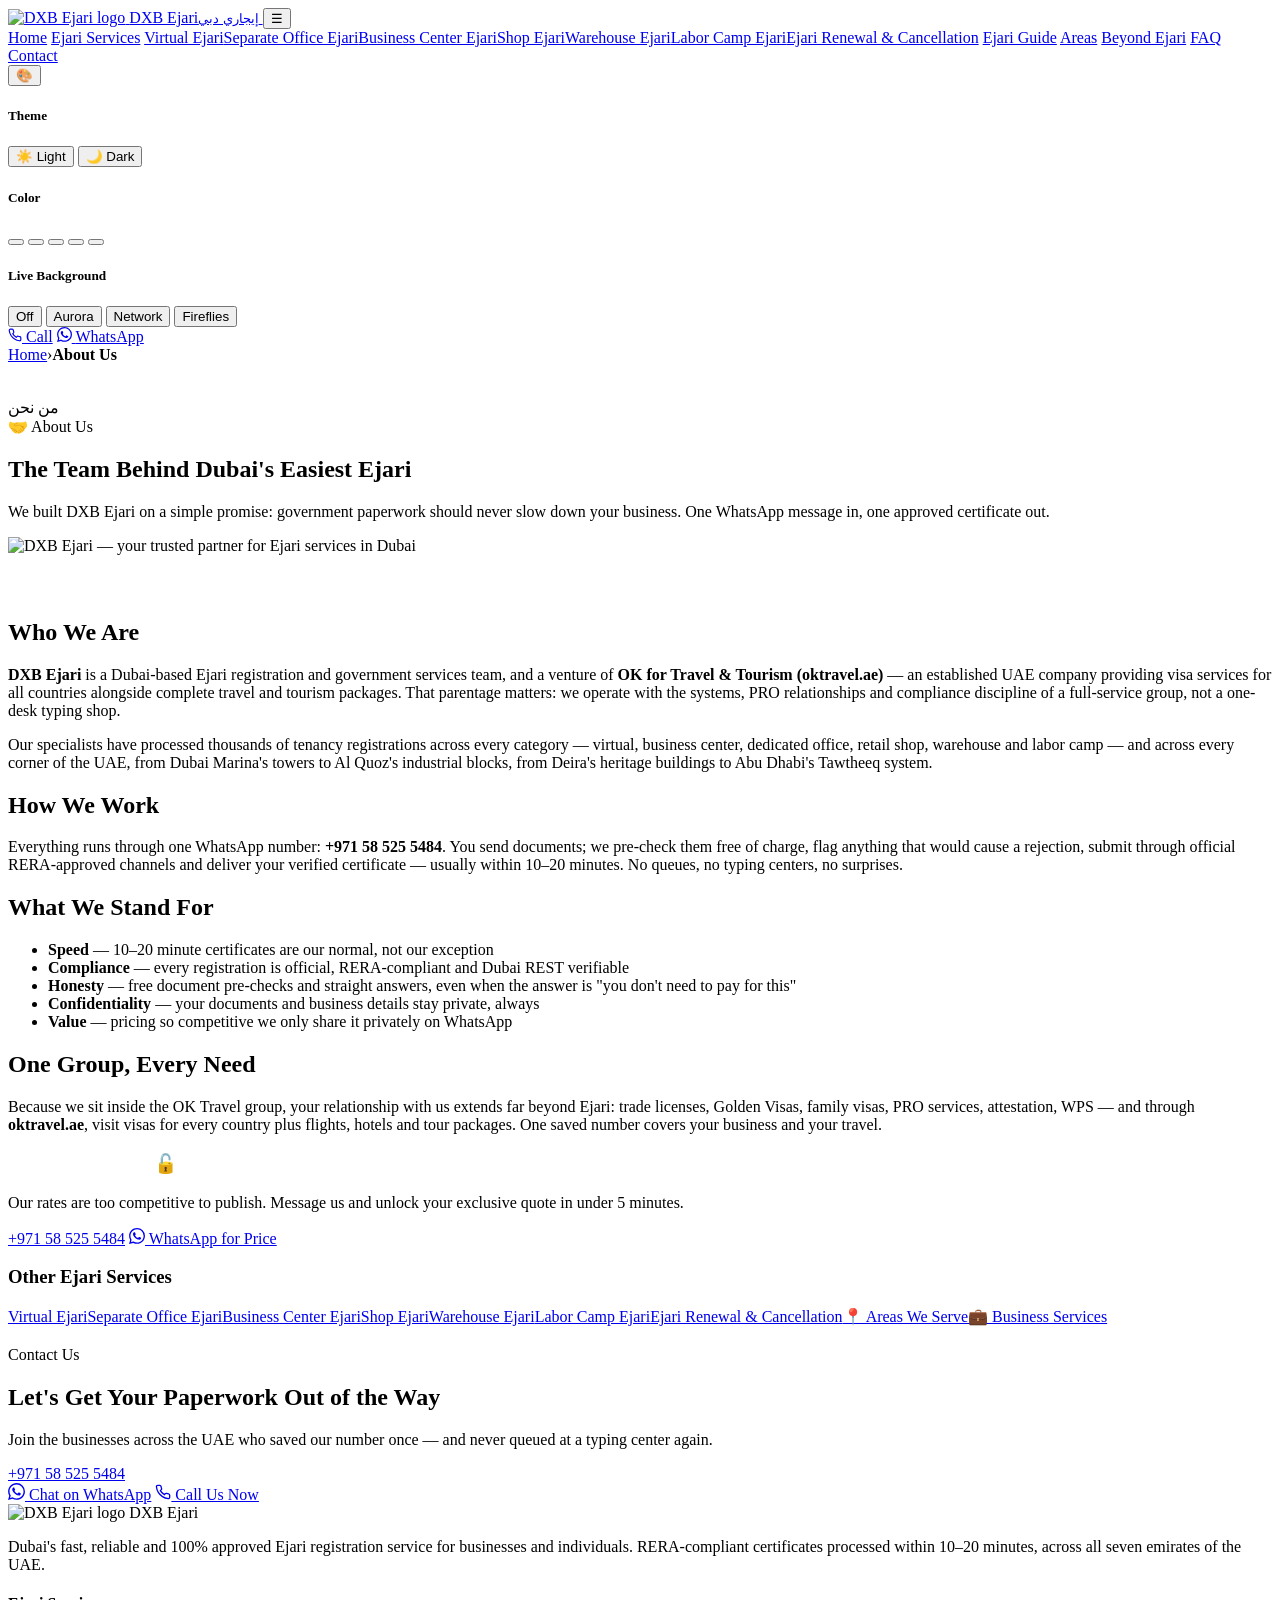
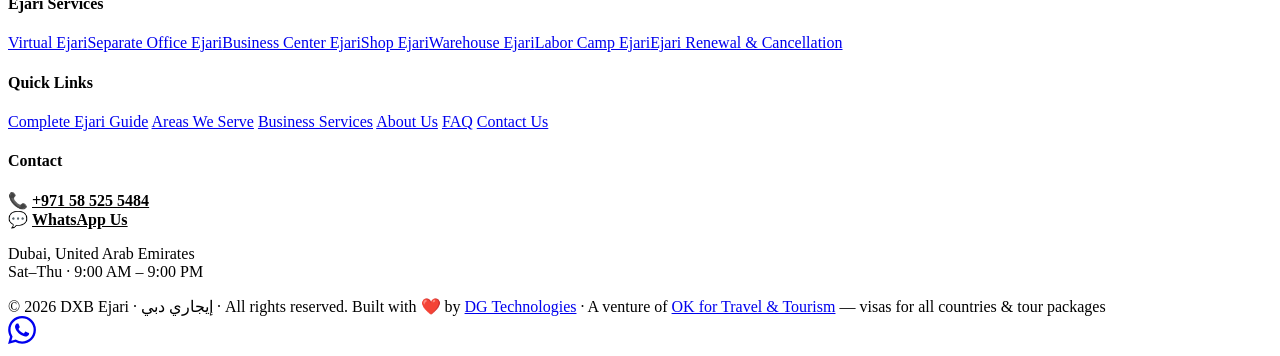
==== commit 53112a45: "Revert "Replace repository with local website" This reverts commit f17ed4ab2ec1c860580e65c41c212b737" ====
--- a/about-us.html
+++ b/about-us.html
@@ -5,7 +5,6 @@
 <meta name="viewport" content="width=device-width, initial-scale=1.0">
 <title>About DXB Ejari — Dubai's Trusted Ejari & Business Services Team</title>
 <meta name="description" content="DXB Ejari is a Dubai-based Ejari registration and business services provider, a venture of OK for Travel & Tourism, serving all 7 UAE emirates. WhatsApp +971 58 525 5484.">
-<meta name="keywords" content="about dxb ejari, ejari company dubai, trusted ejari service, ok travel and tourism, ejari registration company">
 <meta name="robots" content="index, follow, max-image-preview:large">
 <meta name="author" content="DXB Ejari">
 <meta name="geo.region" content="AE-DU">
